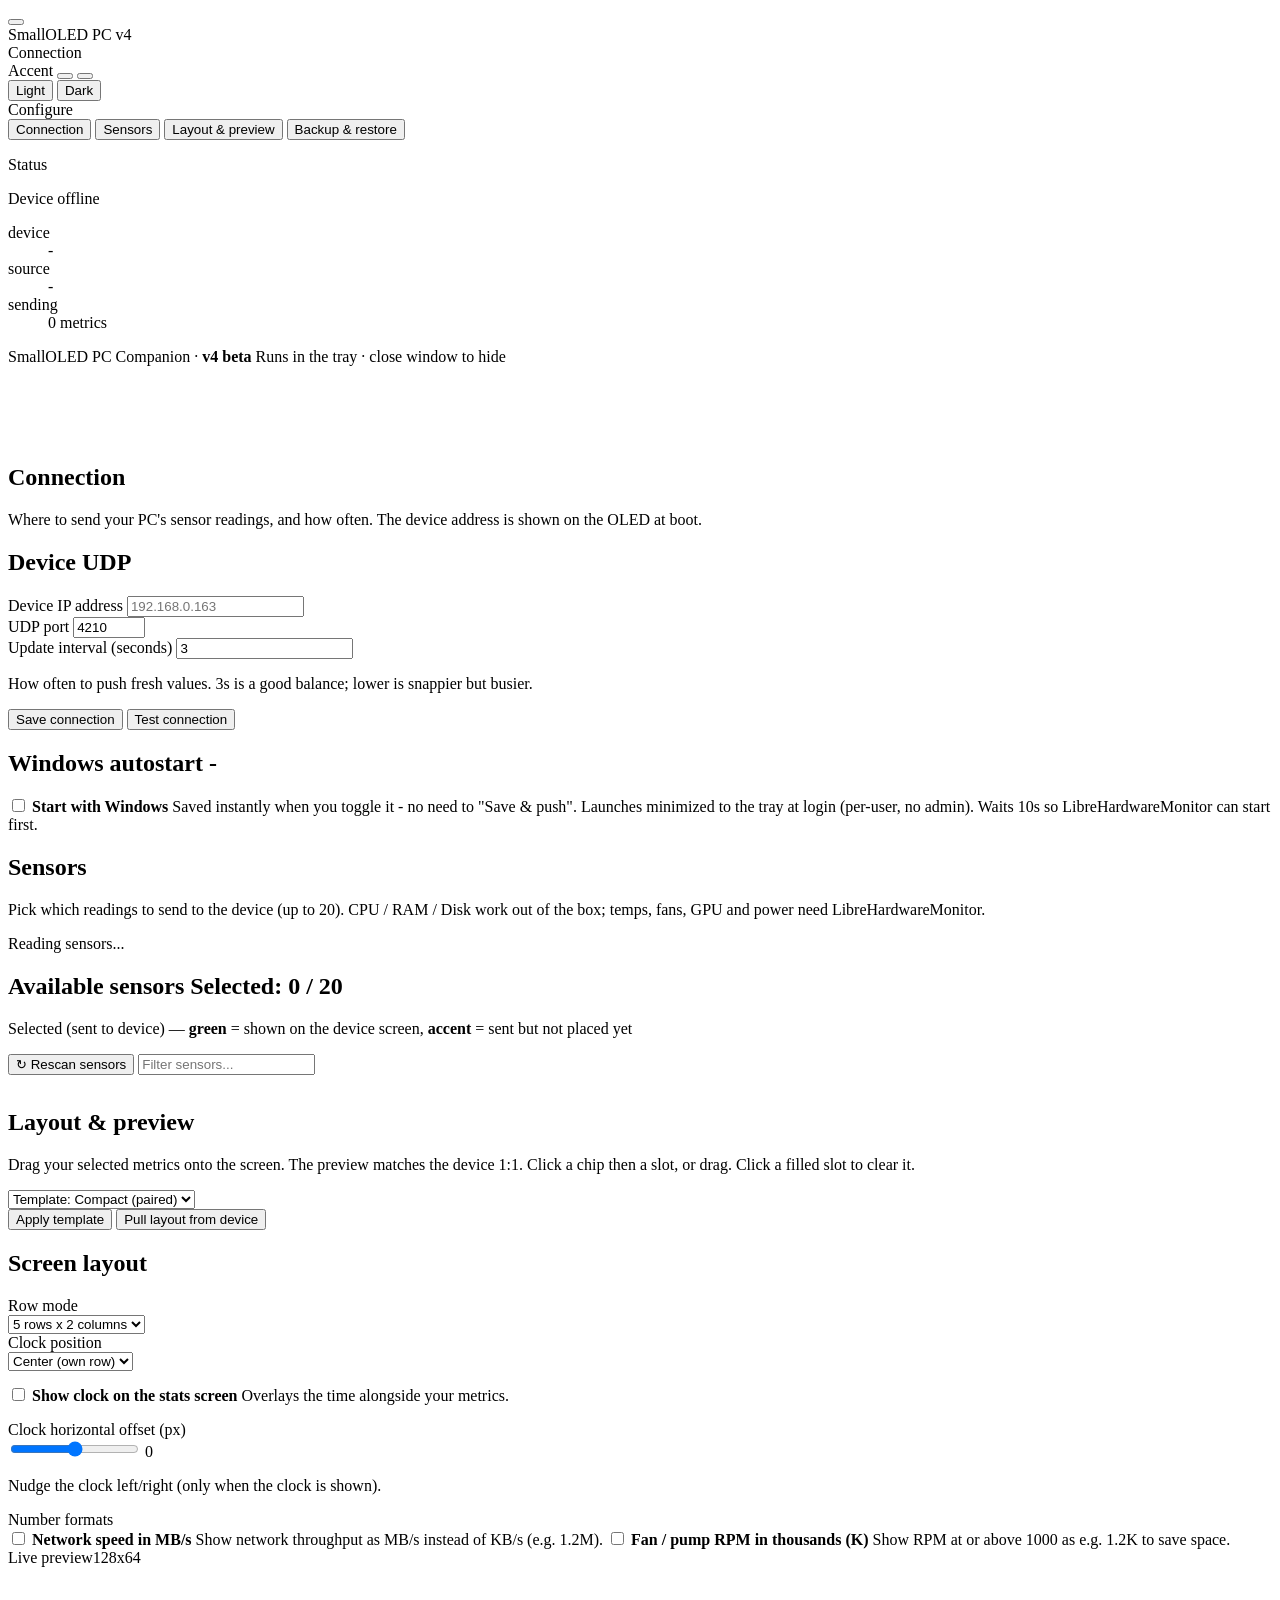
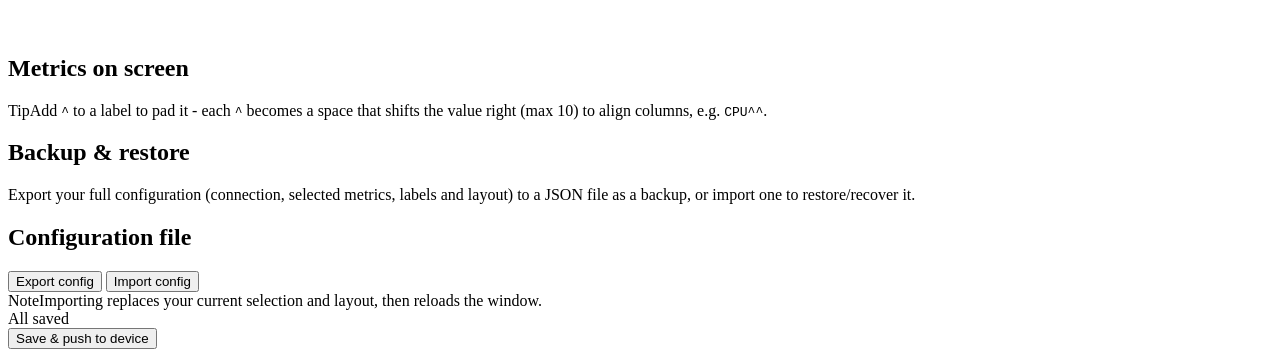
==== PC-Companion-App-v4-beta/companion-common/webui/index.html @ 64040205 "feat(companion): add v4 desktop companion (Windows + Linux web UI) Replace the tkinter config GUI wi" ====
<!doctype html>
<html lang="en" data-accent="green" data-mode="dark">

<head>
<meta charset="utf-8">
<meta name="viewport" content="width=device-width, initial-scale=1, viewport-fit=cover">
<title>SmallOLED PC Companion v4</title>
<meta name="theme-color" content="#161512">
<script>(function(){try{var a=localStorage.getItem('soled_accent');if(a)document.documentElement.setAttribute('data-accent',a);var m=localStorage.getItem('soled_mode');if(m){document.documentElement.setAttribute('data-mode',m);var mt=document.querySelector('meta[name=theme-color]');if(mt)mt.setAttribute('content',m==='dark'?'#161512':'#f4f0e7');}}catch(e){}})();</script>
<script>window.SOLED={maxRows:5,isLarge:false,minBright:0,ver:"4.0",maxMetrics:20};</script>
<link rel="stylesheet" href="/portal.css">
<style>
/* PC-companion tweaks on top of the shared device-portal CSS */
.sidebar { padding-bottom: 78px; }                 /* clear the fixed save bar so the footer isn't cut */
/* The device portal caps content at 860px (form readability). The desktop window
   is much wider, so widen it - and let the Sensors page go full width for a
   dense multi-column sensor grid. */
.content-inner { max-width: 1320px; }
#sensorList { display: grid; grid-template-columns: repeat(auto-fill, minmax(240px, 1fr)); gap: 2px 24px; }
#sensorList .sensor-cat { grid-column: 1 / -1; }    /* category headers span all columns */
#sensorList .check-row { border-top: 0; padding: 8px 0; }
#selectedTray { margin: 2px 0 16px; }
/* Selected-sensor chips: green = placed on the device screen, accent = sent but not placed. */
#selectedTray .chip.onscreen { border-color: var(--ok); background: color-mix(in oklab, var(--ok) 16%, var(--card)); box-shadow: 0 0 0 3px color-mix(in oklab, var(--ok) 16%, transparent); }
#selectedTray .chip.onscreen .cn { color: var(--ok); }
/* Bar controls: slider + editable number box (matches the clock-offset row). */
.metric-adv .range-row { max-width: none; gap: 12px; }
.metric-adv .range-num { width: 78px; max-width: 78px; flex: 0 0 78px; text-align: center; padding: 8px 6px; }
.metric-adv .range-row input[type="range"] { flex: 1 1 auto; min-width: 80px; }
</style>
</head>

<body>
<div class="app">
  <header class="topbar">
    <button class="hamburger" id="navToggle" aria-label="Menu" aria-expanded="false"><span></span></button>
    <div class="tb-brand">
      <span class="brand-mark"></span>
      <span class="tb-name">SmallOLED</span>
      <span class="tb-ver">PC v4</span>
    </div>
    <span class="tb-sep"></span>
    <span class="tb-crumb" id="crumb">Connection</span>
    <div class="tb-right">
      <div class="acc-pick">
        <span class="lab">Accent</span>
        <button class="acc-sw on" data-acc="green" aria-label="Green"><i></i></button>
        <button class="acc-sw" data-acc="amber" aria-label="Amber"><i></i></button>
      </div>
      <div class="mode-toggle">
        <button type="button" data-mode="light"><span class="ic"></span>Light</button>
        <button type="button" data-mode="dark" class="on"><span class="ic"></span>Dark</button>
      </div>
    </div>
  </header>

  <div class="nav-scrim" id="navScrim"></div>

  <div class="workspace">
    <aside class="sidebar">
      <nav class="nav-group">
        <div class="nav-label">Configure</div>
        <button class="nav-item active" data-nav="connection">Connection</button>
        <button class="nav-item" data-nav="sensors">Sensors</button>
        <button class="nav-item" data-nav="layout">Layout &amp; preview</button>
        <button class="nav-item" data-nav="backup">Backup &amp; restore</button>
      </nav>
      <div class="sidebar-spacer"></div>
      <div>
        <p class="rail-label">Status</p>
        <div class="status-readout">
          <div class="sr-head"><span class="sr-led offline" id="srLed"></span><span class="sr-title" id="srTitle">Device offline</span></div>
          <dl class="sr-rows">
            <div class="sr-row"><dt>device</dt><dd id="srDevice">-</dd></div>
            <div class="sr-row"><dt>source</dt><dd id="srSource">-</dd></div>
            <div class="sr-row"><dt>sending</dt><dd id="srCount">0 metrics</dd></div>
          </dl>
        </div>
      </div>
      <div class="about">
        <span class="line">SmallOLED PC Companion &middot; <b>v4 beta</b></span>
        <span class="line">Runs in the tray &middot; close window to hide</span>
      </div>
    </aside>

    <main class="content">
      <div class="content-inner">

        <!-- CONNECTION ------------------------------------------------ -->
        <section class="page active" data-page="connection">
          <div class="page-header">
            <h1 class="page-h1">Connection</h1>
            <p class="page-lede">Where to send your PC's sensor readings, and how often. The device address is shown on the OLED at boot.</p>
          </div>
          <div class="card">
            <h2 class="card-title">Device <span class="tag">UDP</span></h2>
            <div class="grid-2">
              <div class="field">
                <label class="field-label" for="esp32_ip">Device IP address</label>
                <input type="text" id="esp32_ip" name="esp32_ip" placeholder="192.168.0.163" autocomplete="off">
              </div>
              <div class="field">
                <label class="field-label" for="udp_port">UDP port</label>
                <input type="number" id="udp_port" name="udp_port" value="4210" min="1" max="65535">
              </div>
            </div>
            <div class="field">
              <label class="field-label" for="update_interval">Update interval (seconds)</label>
              <input type="number" id="update_interval" name="update_interval" value="3" min="0.5" step="0.5">
              <p class="field-hint">How often to push fresh values. 3s is a good balance; lower is snappier but busier.</p>
            </div>
            <div class="page-actions">
              <button type="button" class="btn btn-accent" id="saveConnBtn"><span class="gl"></span>Save connection</button>
              <button type="button" class="btn" id="testConnBtn">Test connection</button>
            </div>
            <div class="note" id="connResult" style="display:none"></div>
          </div>
          <div class="card">
            <h2 class="card-title">Windows autostart <span class="tag" id="autostartState">-</span></h2>
            <label class="check-row standalone">
              <input type="checkbox" id="autostartChk"><span class="check-box"></span>
              <span class="check-text"><strong>Start with Windows</strong>
                <span class="ct-hint">Saved instantly when you toggle it - no need to "Save &amp; push". Launches minimized to the tray at login (per-user, no admin). Waits 10s so LibreHardwareMonitor can start first.</span></span>
            </label>
          </div>
        </section>

        <!-- SENSORS --------------------------------------------------- -->
        <section class="page" data-page="sensors">
          <div class="page-header">
            <h1 class="page-h1">Sensors</h1>
            <p class="page-lede">Pick which readings to send to the device (up to 20). CPU / RAM / Disk work out of the box; temps, fans, GPU and power need LibreHardwareMonitor.</p>
          </div>
          <div class="note" id="sourceBanner">Reading sensors...</div>
          <div class="card">
            <h2 class="card-title">Available sensors <span class="tag" id="sensorCount">Selected: 0 / 20</span></h2>
            <div class="field-label">Selected (sent to device)<span style="text-transform:none;letter-spacing:0;font-weight:400;color:var(--dim)"> &mdash; <b style="color:var(--ok)">green</b> = shown on the device screen, <b style="color:var(--accent-d)">accent</b> = sent but not placed yet</span></div>
            <div class="chip-tray" id="selectedTray"></div>
            <div class="page-actions" style="margin-top:0;margin-bottom:14px">
              <button type="button" class="btn" id="rescanBtn">↻ Rescan sensors</button>
              <input type="text" id="sensorSearch" placeholder="Filter sensors..." style="max-width:260px" autocomplete="off">
            </div>
            <div class="check-list" id="sensorList"></div>
          </div>
        </section>

        <!-- LAYOUT + PREVIEW (the cfgForm) ---------------------------- -->
        <section class="page" data-page="layout">
          <div class="page-header">
            <h1 class="page-h1">Layout &amp; preview</h1>
            <p class="page-lede">Drag your selected metrics onto the screen. The preview matches the device 1:1. Click a chip then a slot, or drag. Click a filled slot to clear it.</p>
          </div>
          <div class="page-actions" style="margin-top:0;margin-bottom:18px;flex-wrap:wrap;align-items:center">
            <div class="select-wrap" style="max-width:210px"><select id="templateSel">
              <option value="compact">Template: Compact (paired)</option>
              <option value="bars">Template: Progress bars</option>
              <option value="big">Template: Large text</option>
              <option value="everything">Template: One per slot</option>
            </select></div>
            <button type="button" class="btn" id="applyTemplateBtn">Apply template</button>
            <button type="button" class="btn" id="pullBtn">Pull layout from device</button>
            <span class="field-hint" id="pullResult" style="align-self:center"></span>
          </div>
          <form id="cfgForm">
            <div class="card">
              <h2 class="card-title">Screen layout</h2>
              <div class="grid-2">
                <div class="field">
                  <label class="field-label" for="rowMode">Row mode</label>
                  <div class="select-wrap"><select id="rowMode" name="rowMode">
                    <option value="0">5 rows x 2 columns</option>
                    <option value="1">6 rows x 2 columns</option>
                    <option value="2">Large (2 rows)</option>
                    <option value="3">Large (3 rows)</option>
                  </select></div>
                </div>
                <div class="field">
                  <label class="field-label" for="clockPosition">Clock position</label>
                  <div class="select-wrap"><select id="clockPosition" name="clockPosition">
                    <option value="0">Center (own row)</option>
                    <option value="1">Top-left</option>
                    <option value="2">Top-right</option>
                  </select></div>
                </div>
              </div>
              <div class="grid-2" style="margin-top:14px;align-items:start">
                <div>
                  <label class="check-row standalone">
                    <input type="checkbox" id="showClock" name="showClock"><span class="check-box"></span>
                    <span class="check-text"><strong>Show clock on the stats screen</strong>
                      <span class="ct-hint">Overlays the time alongside your metrics.</span></span>
                  </label>
                  <div class="field" style="margin-top:16px;margin-bottom:0">
                    <label class="field-label" for="clockOffset">Clock horizontal offset (px)</label>
                    <div class="range-row">
                      <input type="range" id="clockOffset" name="clockOffset" min="-20" max="20" step="1" value="0" data-div="1" data-fixed="0">
                      <span class="range-val" data-for="clockOffset">0</span>
                    </div>
                    <p class="field-hint">Nudge the clock left/right (only when the clock is shown).</p>
                  </div>
                </div>
                <div>
                  <div class="field-label">Number formats</div>
                  <label class="check-row standalone">
                    <input type="checkbox" id="netMBFormat" name="netMBFormat"><span class="check-box"></span>
                    <span class="check-text"><strong>Network speed in MB/s</strong>
                      <span class="ct-hint">Show network throughput as MB/s instead of KB/s (e.g. 1.2M).</span></span>
                  </label>
                  <label class="check-row standalone" style="margin-top:12px">
                    <input type="checkbox" id="rpmKFormat" name="rpmKFormat"><span class="check-box"></span>
                    <span class="check-text"><strong>Fan / pump RPM in thousands (K)</strong>
                      <span class="ct-hint">Show RPM at or above 1000 as e.g. 1.2K to save space.</span></span>
                  </label>
                </div>
              </div>
            </div>
            <div class="card crt oled-preview">
              <div class="oled-pv-head"><span class="ttl">Live preview</span><span class="meta" id="oledMeta">128x64</span></div>
              <div class="oled-stage" id="oledStage">
                <canvas id="oledCanvas" width="128" height="64"></canvas>
                <div class="drop-cells" id="dropCells"></div>
              </div>
            </div>
            <div class="card">
              <h2 class="card-title">Metrics on screen</h2>
              <div class="note plain" style="max-width:none"><span class="note-k">Tip</span>Add <code>^</code> to a label to pad it - each <code>^</code> becomes a space that shifts the value right (max 10) to align columns, e.g. <code>CPU^^</code>.</div>
              <div class="chip-tray" id="chipTray"></div>
              <div id="metricsList"></div>
            </div>
          </form>
        </section>

        <!-- BACKUP ---------------------------------------------------- -->
        <section class="page" data-page="backup">
          <div class="page-header">
            <h1 class="page-h1">Backup &amp; restore</h1>
            <p class="page-lede">Export your full configuration (connection, selected metrics, labels and layout) to a JSON file as a backup, or import one to restore/recover it.</p>
          </div>
          <div class="card">
            <h2 class="card-title">Configuration file</h2>
            <div class="page-actions" style="margin-top:0">
              <button type="button" class="btn" id="exportBtn"><span class="gl"></span>Export config</button>
              <button type="button" class="btn" id="importBtn">Import config</button>
              <input type="file" id="importFile" accept="application/json,.json" style="display:none">
            </div>
            <div class="note plain"><span class="note-k">Note</span>Importing replaces your current selection and layout, then reloads the window.</div>
          </div>
        </section>

      </div>
    </main>
  </div>

  <div class="save-bar">
    <div class="save-bar-inner">
      <div class="save-meta clean" id="saveMeta"><span class="dot"></span><span class="txt">All saved</span></div>
      <button type="submit" form="cfgForm" class="btn btn-accent btn-lg" id="saveBtn"><span class="gl"></span>Save &amp; push to device</button>
    </div>
  </div>
</div>
<script src="/portal.js"></script>
</body>

</html>
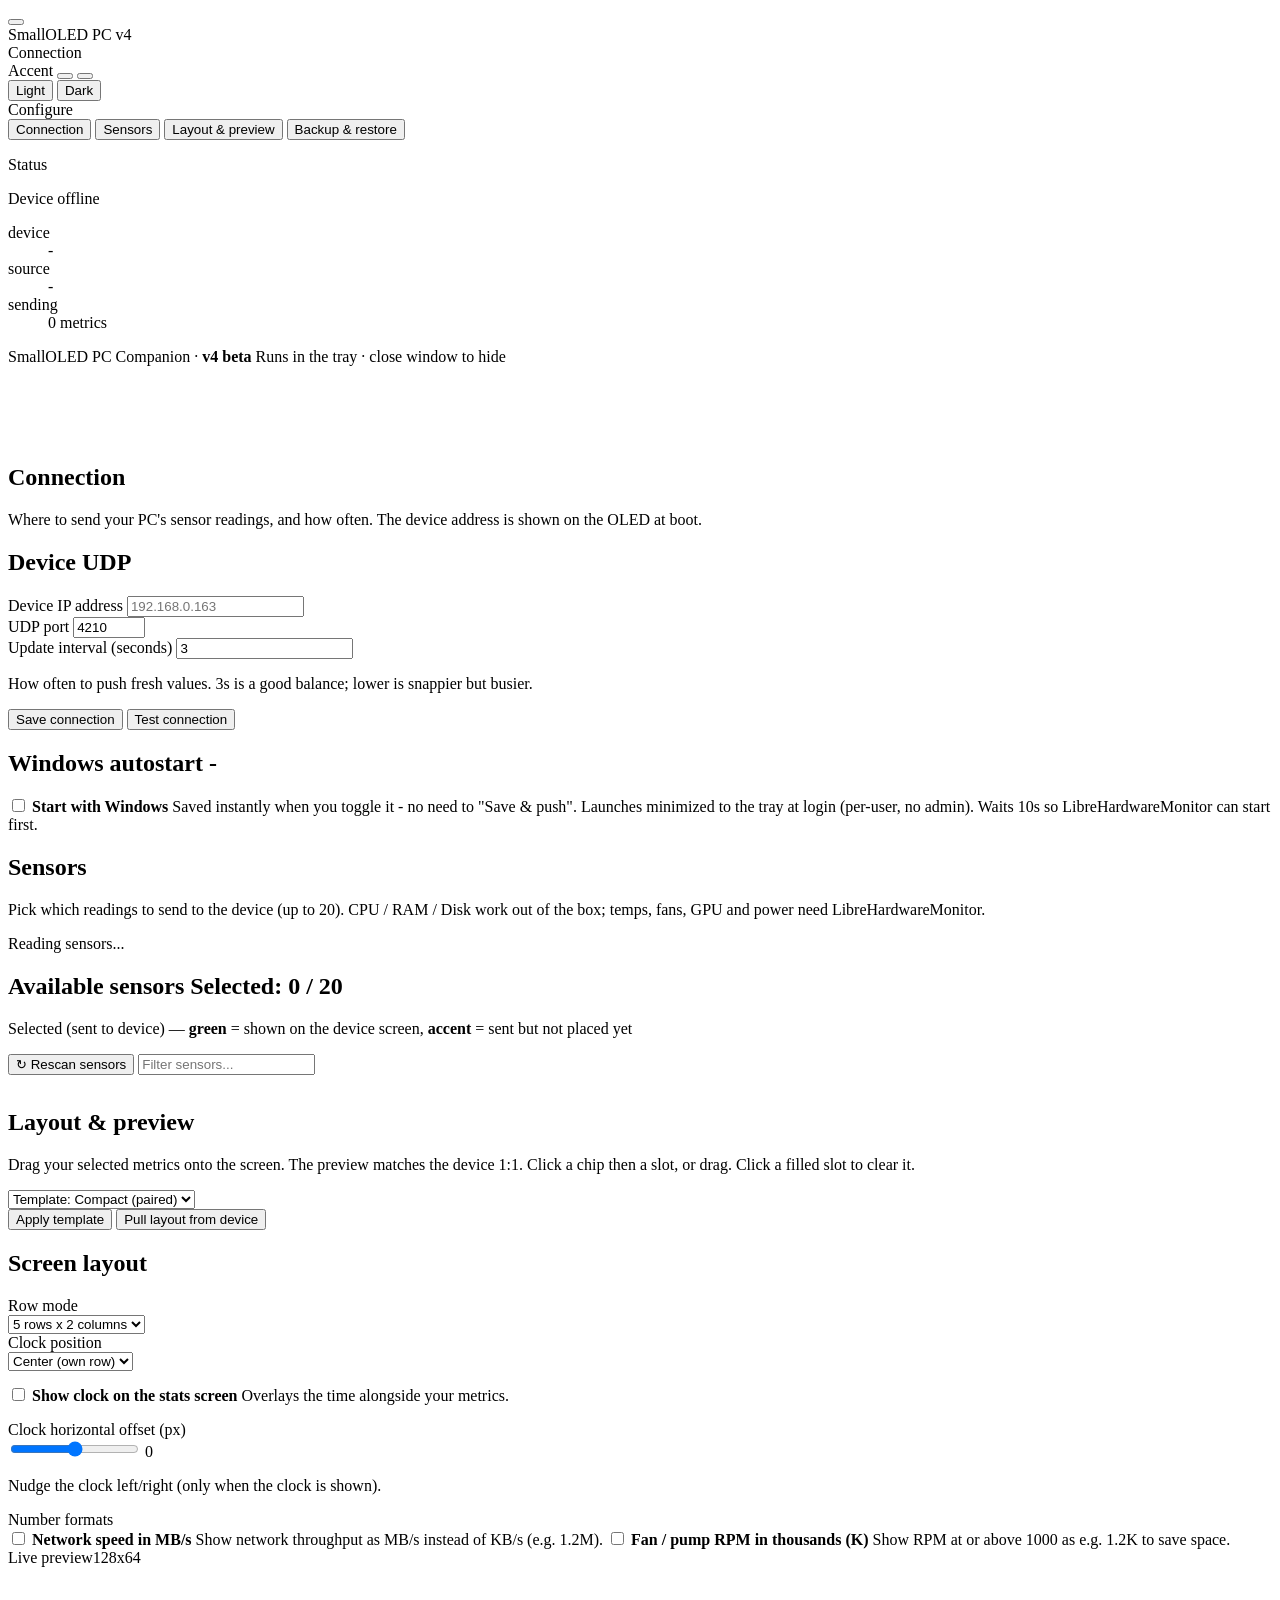
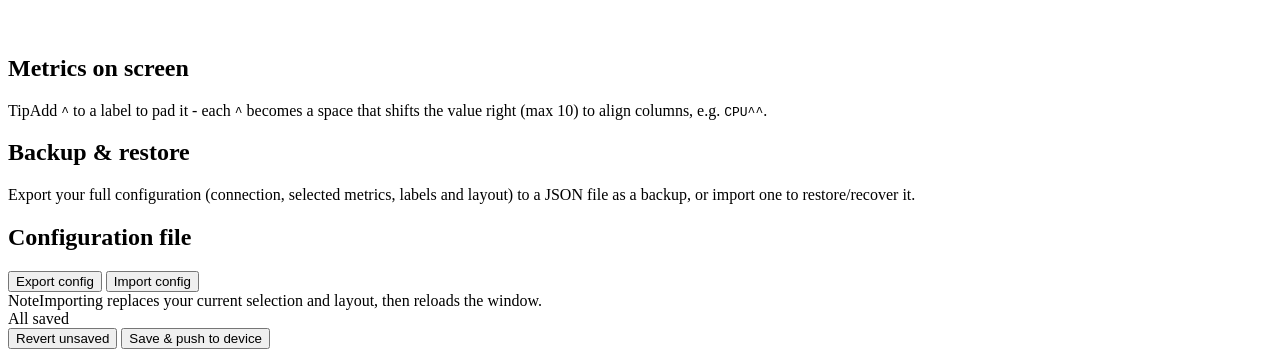
==== commit 1e13a255: "fix(companion): native export/import dialogs, deferred selection + revert, companion coloring - Expo" ====
--- a/PC-Companion-App-v4-beta/companion-common/webui/index.html
+++ b/PC-Companion-App-v4-beta/companion-common/webui/index.html
@@ -254,6 +254,7 @@
   <div class="save-bar">
     <div class="save-bar-inner">
       <div class="save-meta clean" id="saveMeta"><span class="dot"></span><span class="txt">All saved</span></div>
+      <button type="button" class="btn btn-lg" id="revertBtn">Revert unsaved</button>
       <button type="submit" form="cfgForm" class="btn btn-accent btn-lg" id="saveBtn"><span class="gl"></span>Save &amp; push to device</button>
     </div>
   </div>
